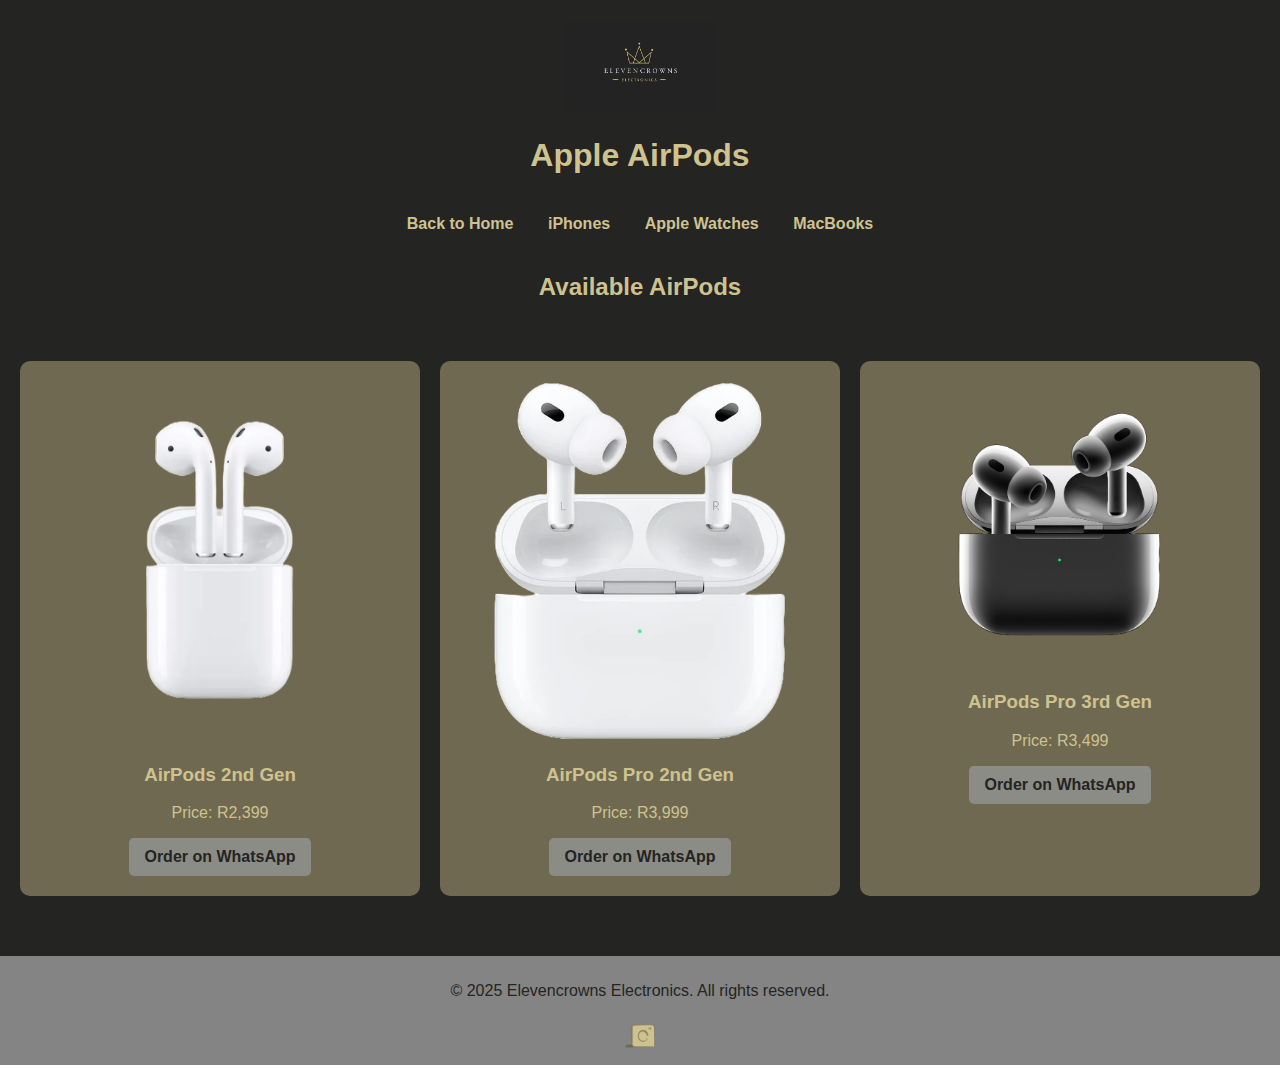
==== airpods.html @ 417bc778 "Add files via upload" ====
<!DOCTYPE html>
<html lang="en">
<head>
    <meta charset="UTF-8">
    <meta name="viewport" content="width=device-width, initial-scale=1.0">
    <title>AirPods - Elevencrowns Electronics</title>
    <link rel="stylesheet" href="styles1.css">
</head>
<body>
    <header>
        <div class="logo">
            <img src="Eleven.jpg" alt="Elevencrowns Electronics Logo">
        </div>
        <h1>Apple AirPods</h1>
    </header>

    <nav>
        <a href="index.html">Back to Home</a>
        <a href="iphones.html">iPhones</a>
        <a href="applewatches.html">Apple Watches</a>
        <a href="macbook.html">MacBooks</a>
    </nav>

    <main class="products">
        <h2>Available AirPods</h2>
        <div class="product-grid">
            <div class="product">
                <img src="a2g.png" alt="AirPods 2nd Gen">
                <h3>AirPods 2nd Gen</h3>
                <p>Price: R2,399</p>
                <a href="https://wa.me/yournumber?text=Hi,%20I%20am%20_______.%20I%20want%20to%20buy%20AirPods%202nd%20Gen" class="buy-btn">Order on WhatsApp</a>
            </div>

            <div class="product">
                <img src="ap2g.png" alt="AirPods Pro 2nd Gen">
                <h3>AirPods Pro 2nd Gen</h3>
                <p>Price: R3,999</p>
                <a href="https://wa.me/yournumber?text=Hi,%20I%20am%20_______.%20I%20want%20to%20buy%20AirPods%20Pro%202nd%20Gen" class="buy-btn">Order on WhatsApp</a>
            </div>

            <div class="product">
                <img src="ap3g.png" alt="AirPods Pro 3rd Gen">
                <h3>AirPods Pro 3rd Gen</h3>
                <p>Price: R3,499</p>
                <a href="https://wa.me/yournumber?text=Hi,%20I%20am%20_______.%20I%20want%20to%20buy%20AirPods%20Pro%203rd%20Gen" class="buy-btn">Order on WhatsApp</a>
            </div>
        </div>
    </main>

    <footer>
        <p>&copy; 2025 Elevencrowns Electronics. All rights reserved.</p>
        <a href="https://www.instagram.com/YOUR_INSTAGRAM_USERNAME" target="_blank">
            <img src="instagram.png" alt="Instagram" class="social-icon">
        </a>
    </footer>    
</body>
</html>
---- styles1.css ----
/* Ensure full-height layout */
html, body {
    height: 100%;
    margin: 0;
    padding: 0;
    display: flex;
    flex-direction: column;
    background-color: #242423;
    color: #cec28f;
    font-family: Arial, sans-serif;
    text-align: center;
    min-height: 100vh;
}

/* Make the main content take up remaining space */
main {
    flex: 1;
    padding: 20px;
}

/* Header styling */
header {
    padding: 20px;
}

.logo img {
    width: 150px;
}

/* Navigation bar */
nav {
    color: #cec28f;
    text-decoration: none;
    margin: 0 15px;
    font-weight: bold;
}

nav a {
    color: #cec28f;
    text-decoration: none;
    margin: 0 15px;
    font-weight: bold;
}

/* Category Grid */
.category-grid {
    display: flex;
    justify-content: center;
    gap: 20px;
    margin: 20px auto;
    max-width: 900px;
}

/* Each category */
.category {
    text-decoration: none;
    color: #cec28f;
    text-align: center;
    background-color: #706951;
    padding: 15px;
    border-radius: 10px;
    width: 250px;
    transition: transform 0.2s ease-in-out;
}

.category img {
    width: 100%;
    height: auto;
    border-radius: 10px;
}

/* Hover effect */
.category:hover {
    transform: scale(1.05);
    background-color: #8c8c87;
}

/* Product styling */
.product-grid {
    display: grid;
    grid-template-columns: repeat(3, 1fr); /* 4 products per row */
    gap: 20px; /* Space between products */
    justify-content: center;
    padding: 20px 0;
}

/* Ensure responsiveness for smaller screens */
@media (max-width: 1024px) {
    .product-grid {
        grid-template-columns: repeat(2, 1fr); /* 2 per row on tablets */
    }
}

@media (max-width: 768px) {
    .product-grid {
        grid-template-columns: repeat(1, 1fr); /* 1 per row on mobile */
    }
}


.product {
    background-color: #706951;
    padding: 20px;
    border-radius: 10px;
    max-width: 600px;
    margin: 20px auto;
}

.product img {
    width: 100%;
    border-radius: 10px;
}

/* Order button */
.buy-btn {
    display: inline-block;
    background-color: #8c8c87;
    color: #242423;
    padding: 10px 15px;
    text-decoration: none;
    border-radius: 5px;
    font-weight: bold;
}

.buy-btn:hover {
    background-color: #cec28f;
}

/* Contact section */
.contact {
    margin: 20px auto;
    padding: 20px;
    background-color: #706951;
    border-radius: 10px;
    max-width: 800px;
}

/* Sticky Footer */
footer {
    display: flex;
    justify-content: center;
    align-items: center;
    flex-direction: column;
    padding: 10px;
    background-color: #848484;
    color: #242423;
}

.social-icon {
    width: 30px; /* Adjust size as needed */
    height: auto;
    margin-top: 5px;
    transition: transform 0.3s ease;
}

.social-icon:hover {
    transform: scale(1.1); /* Slight zoom effect on hover */
}
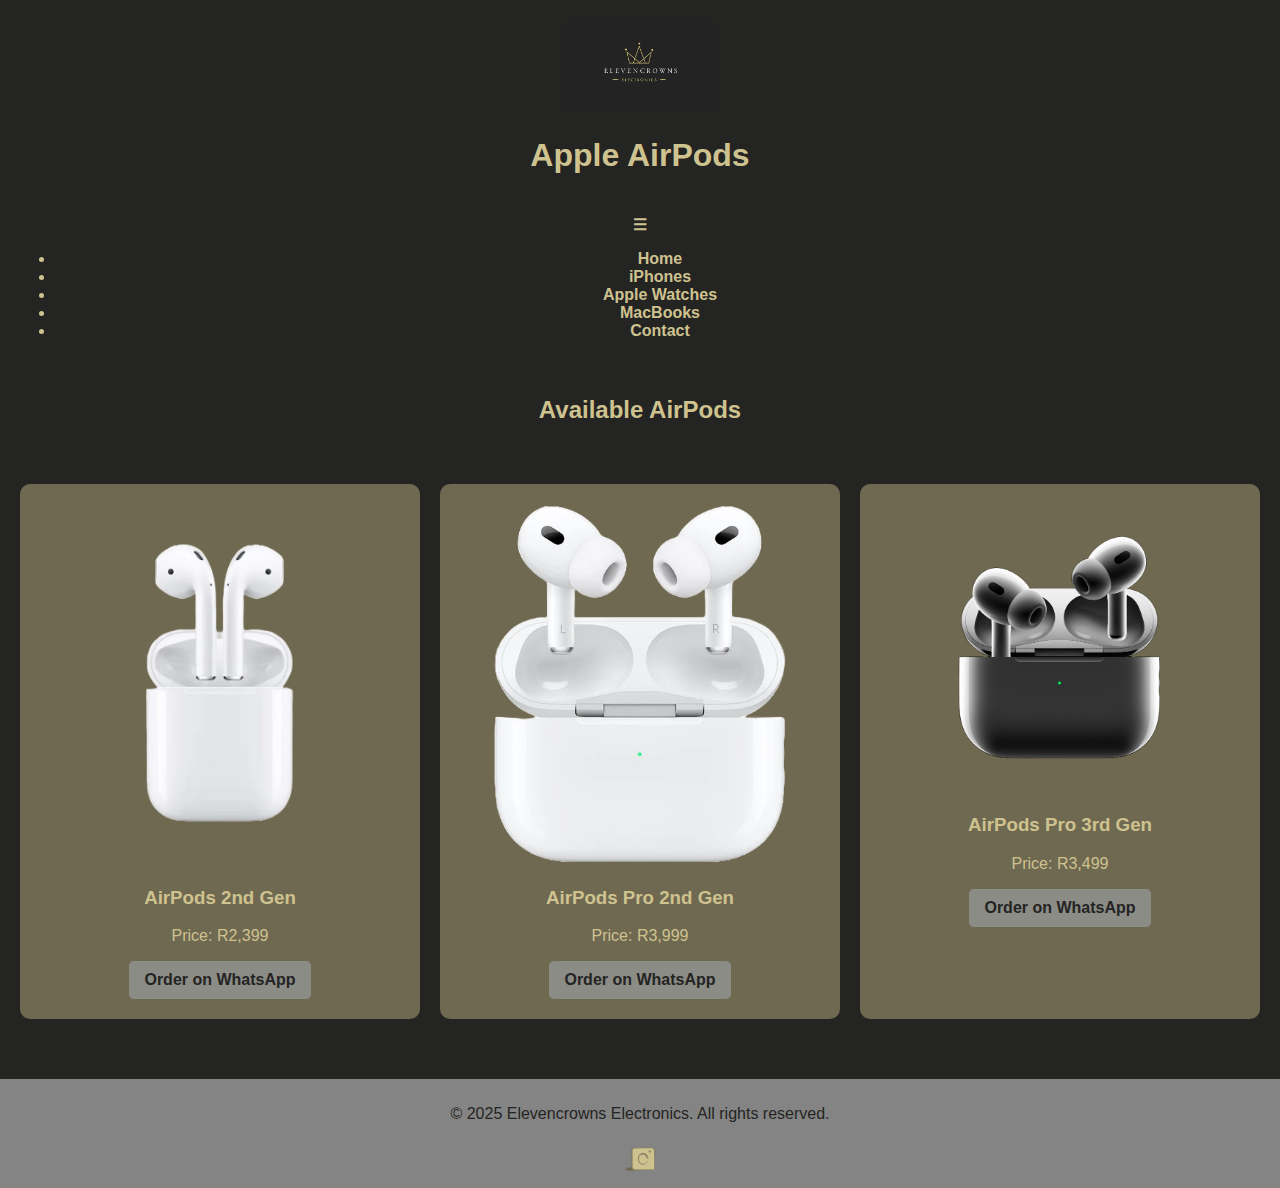
==== commit 8d061567: "Add files via upload" ====
--- a/airpods.html
+++ b/airpods.html
@@ -15,11 +15,15 @@
     </header>
 
     <nav>
-        <a href="index.html">Back to Home</a>
-        <a href="iphones.html">iPhones</a>
-        <a href="applewatches.html">Apple Watches</a>
-        <a href="macbook.html">MacBooks</a>
-    </nav>
+        <div class="menu-toggle" onclick="toggleMenu()">☰</div>
+        <ul class="nav-links">
+            <li><a href="index.html">Home</a></li>
+            <li><a href="iphones.html">iPhones</a></li>
+            <li><a href="applewatches.html">Apple Watches</a></li>
+            <li><a href="macbooks.html">MacBooks</a></li>
+            <li><a href="contact.html">Contact</a></li>
+        </ul>
+    </nav>    
 
     <main class="products">
         <h2>Available AirPods</h2>
@@ -28,21 +32,21 @@
                 <img src="a2g.png" alt="AirPods 2nd Gen">
                 <h3>AirPods 2nd Gen</h3>
                 <p>Price: R2,399</p>
-                <a href="https://wa.me/yournumber?text=Hi,%20I%20am%20_______.%20I%20want%20to%20buy%20AirPods%202nd%20Gen" class="buy-btn">Order on WhatsApp</a>
+                <a href="https://wa.me/27744481000?text=Hi,%20I%20am%20_______.%20I%20want%20to%20buy%20AirPods%202nd%20Gen" class="buy-btn">Order on WhatsApp</a>
             </div>
 
             <div class="product">
                 <img src="ap2g.png" alt="AirPods Pro 2nd Gen">
                 <h3>AirPods Pro 2nd Gen</h3>
                 <p>Price: R3,999</p>
-                <a href="https://wa.me/yournumber?text=Hi,%20I%20am%20_______.%20I%20want%20to%20buy%20AirPods%20Pro%202nd%20Gen" class="buy-btn">Order on WhatsApp</a>
+                <a href="https://wa.me/27744481000?text=Hi,%20I%20am%20_______.%20I%20want%20to%20buy%20AirPods%20Pro%202nd%20Gen" class="buy-btn">Order on WhatsApp</a>
             </div>
 
             <div class="product">
                 <img src="ap3g.png" alt="AirPods Pro 3rd Gen">
                 <h3>AirPods Pro 3rd Gen</h3>
                 <p>Price: R3,499</p>
-                <a href="https://wa.me/yournumber?text=Hi,%20I%20am%20_______.%20I%20want%20to%20buy%20AirPods%20Pro%203rd%20Gen" class="buy-btn">Order on WhatsApp</a>
+                <a href="https://wa.me/27744481000?text=Hi,%20I%20am%20_______.%20I%20want%20to%20buy%20AirPods%20Pro%203rd%20Gen" class="buy-btn">Order on WhatsApp</a>
             </div>
         </div>
     </main>
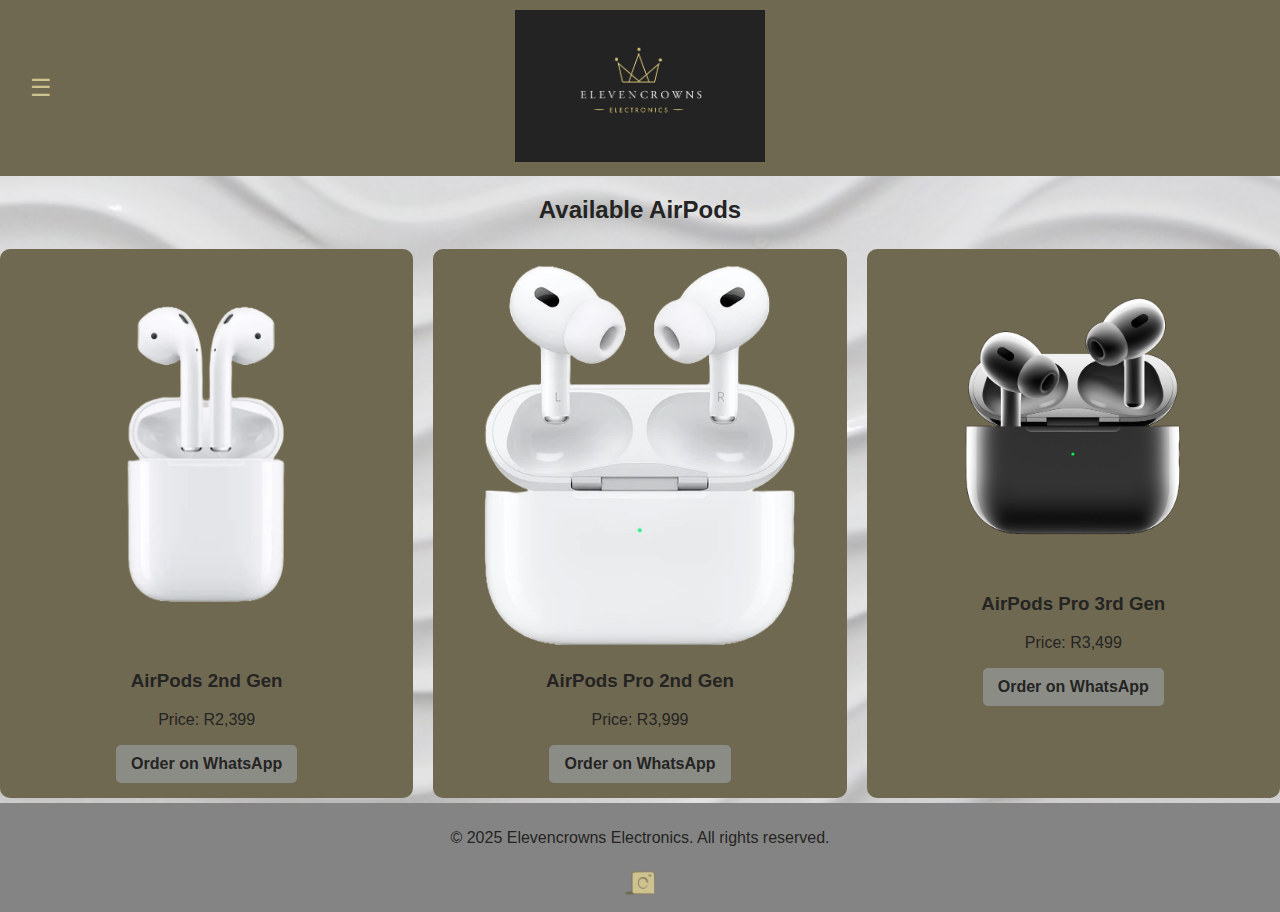
==== commit 1fff62f0: "Add files via upload" ====
--- a/airpods.html
+++ b/airpods.html
@@ -4,26 +4,25 @@
     <meta charset="UTF-8">
     <meta name="viewport" content="width=device-width, initial-scale=1.0">
     <title>AirPods - Elevencrowns Electronics</title>
-    <link rel="stylesheet" href="styles1.css">
+    <link rel="stylesheet" href="styles.css">
 </head>
 <body>
     <header>
+        <div class="menu-toggle" onclick="toggleMenu()">☰</div>
         <div class="logo">
             <img src="Eleven.jpg" alt="Elevencrowns Electronics Logo">
         </div>
-        <h1>Apple AirPods</h1>
     </header>
-
-    <nav>
-        <div class="menu-toggle" onclick="toggleMenu()">☰</div>
-        <ul class="nav-links">
+    
+    <nav class="dropdown-menu" id="menu">
+        <ul>
             <li><a href="index.html">Home</a></li>
             <li><a href="iphones.html">iPhones</a></li>
             <li><a href="applewatches.html">Apple Watches</a></li>
-            <li><a href="macbooks.html">MacBooks</a></li>
+            <li><a href="macbook.html">MacBooks</a></li>
             <li><a href="contact.html">Contact</a></li>
         </ul>
-    </nav>    
+    </nav>   
 
     <main class="products">
         <h2>Available AirPods</h2>
@@ -56,7 +55,23 @@
         <a href="https://www.instagram.com/YOUR_INSTAGRAM_USERNAME" target="_blank">
             <img src="instagram.png" alt="Instagram" class="social-icon">
         </a>
-    </footer>    
+    </footer> 
+    
+    <script>
+        function toggleMenu() {
+            var menu = document.getElementById("menu");
+            menu.style.display = (menu.style.display === "block") ? "none" : "block";
+        }
+    
+        // Close menu if clicking outside
+        document.addEventListener("click", function(event) {
+            var menu = document.getElementById("menu");
+            var toggle = document.querySelector(".menu-toggle");
+            if (!menu.contains(event.target) && !toggle.contains(event.target)) {
+                menu.style.display = "none";
+            }
+        });
+    </script>  
 </body>
 </html>
 
--- a/styles.css
+++ b/styles.css
@@ -0,0 +1,313 @@
+html, body {
+    height: 100%;
+    margin: 0;
+    display: flex;
+    flex-direction: column;
+    color: #cec28f;
+    font-family: Arial, sans-serif;
+    text-align: center;
+    min-height: 100vh;
+}
+
+body {
+    background-image: url('Background.png'); /* Use the uploaded image */
+    background-size: cover; /* Ensure it covers the full page */
+    background-position: center; /* Center the image */
+    background-attachment: fixed; /* Keep it fixed while scrolling */
+    background-repeat: no-repeat; /* Prevent tiling */
+    color: #242423; /* Adjust text color for readability */
+}
+
+
+header {
+    display: flex;
+    align-items: center;
+    justify-content: center;
+    position: relative;
+    padding: 10px 20px;
+    background-color: #706951;
+}
+
+/* NAVIGATION */
+nav {
+    background-color: #706951;
+    padding: 10px 20px;
+    display: flex;
+    align-items: center;
+    justify-content: space-between;
+    position: relative;
+}
+
+/* Container for menu and logo */
+.nav-container {
+    display: flex;
+    align-items: center;
+    gap: 15px; /* Space between menu and logo */
+}
+
+/* Hamburger Menu */
+.menu-toggle {
+    position: absolute;
+    left: 20px; /* Top-left position */
+    font-size: 24px;
+    color: #cec28f;
+    cursor: pointer;
+    padding: 10px;
+    border-radius: 5px;
+    transition: background 0.3s;
+}
+
+.menu-toggle:hover {
+    background-color: #cec28f;
+    color: #242423;
+}
+
+/* LOGO */
+.logo img {
+    width: 250px;
+    height: auto;
+}
+
+/* NAVIGATION MENU */
+.dropdown-menu {
+    display: none; /* Hidden by default */
+    position: absolute;
+    top: 50px; /* Position below the hamburger */
+    left: 0;
+    background-color: #706951;
+    width: 200px;
+    border-radius: 5px;
+    z-index: 1000;
+}
+
+.dropdown-menu ul {
+    list-style: none;
+    margin: 0;
+    padding: 0;
+}
+
+.dropdown-menu ul li {
+    padding: 15px;
+    text-align: left;
+}
+
+.dropdown-menu ul li a {
+    text-decoration: none;
+    color: #cec28f;
+    font-weight: bold;
+    display: block;
+}
+
+.dropdown-menu ul li a:hover {
+    background-color: #cec28f;
+    color: #242423;
+}
+
+/* RESPONSIVE DESIGN */
+@media (max-width: 768px) {
+    .menu-toggle {
+        font-size: 22px;
+    }
+
+    .dropdown-menu {
+        width: 180px;
+    }
+}
+
+/* Dropdown Menu */
+.nav-links {
+    list-style: none;
+    padding: 0;
+    margin: 0;
+    position: absolute;
+    left: 0;
+    top: 100%;
+    width: 200px;
+    background-color: #706951;
+    display: none; /* Hide menu by default */
+}
+
+/* Show menu when hovering */
+nav:hover .nav-links {
+    display: block;
+}
+
+/* Nav Links */
+.nav-links li {
+    padding: 15px;
+    text-align: left;
+}
+
+.nav-links a {
+    text-decoration: none;
+    color: #cec28f;
+    font-weight: bold;
+    display: block;
+}
+
+.nav-links a:hover {
+    background-color: #cec28f;
+    color: #242423;
+}
+
+/* Responsive Design */
+@media (max-width: 768px) {
+    nav {
+        flex-direction: column;
+        align-items: flex-start;
+    }
+
+    .nav-container {
+        width: 100%;
+        justify-content: space-between;
+    }
+
+    .nav-links {
+        width: 100%;
+    }
+}
+
+
+main {
+    flex: 1;
+}
+
+/* Categories Section */
+.categories {
+    text-align: center;
+    margin: 40px auto;
+    padding: 20px;
+}
+
+/* Ensure all 4 categories fit in one row */
+.category-grid {
+    display: grid;
+    grid-template-columns: repeat(4, 1fr); /* 4 equal columns */
+    gap: 20px; /* Space between items */
+    max-width: 1200px;
+    margin: 0 auto;
+}
+
+/* Individual category styling */
+.category {
+    text-align: center;
+    text-decoration: none;
+    color: #cec28f;
+    background-color: #706951;
+    padding: 15px;
+    border-radius: 10px;
+    transition: transform 0.3s ease-in-out;
+}
+
+/* Ensure images fit properly */
+.category img {
+    width: 100%; /* Ensure images fill the box */
+    max-width: 200px; /* Prevent oversized images */
+    border-radius: 10px;
+}
+
+/* Add hover effect */
+.category:hover {
+    transform: scale(1.05);
+    box-shadow: 0 4px 15px rgba(206, 194, 143, 0.6); /* Gold glow */
+    background-color: #8c8c87; /* Change background on hover */
+    color: #242423; /* Change text color */
+}
+
+/* Responsive Design: Two items per row on tablets */
+@media (max-width: 992px) {
+    .category-grid {
+        grid-template-columns: repeat(2, 1fr); /* 2 per row */
+    }
+}
+
+/* Responsive Design: Full width on mobile */
+@media (max-width: 600px) {
+    .category-grid {
+        grid-template-columns: repeat(1, 1fr); /* 1 per row */
+    }
+}
+
+.product-grid {
+    display: grid;
+    grid-template-columns: repeat(3, 1fr); /* 4 products per row */
+    gap: 20px; /* Space between products */
+    justify-content: center;
+    padding: 5px 0;
+    text-align: center;
+}
+
+/* Ensure responsiveness for smaller screens */
+@media (max-width: 1024px) {
+    .product-grid {
+        grid-template-columns: repeat(2, 1fr); /* 2 per row on tablets */
+    }
+}
+
+@media (max-width: 768px) {
+    .product-grid {
+        grid-template-columns: repeat(1, 1fr); /* 1 per row on mobile */
+    }
+}
+
+
+.product {
+    background-color: #706951;
+    padding: 15px;
+    border-radius: 10px;
+    transition: transform 0.3s ease, box-shadow 0.3s ease;
+}
+
+.product:hover {
+    transform: scale(1.01);
+    box-shadow: 0 4px 15px rgba(206, 194, 143, 0.6); /* Gold glow */
+    background-color: #8c8c87; /* Change background on hover */
+    color: #242423; /* Change text color */
+}
+
+.product img {
+    width: 100%;
+    border-radius: 10px;
+}
+
+/* Order button */
+.buy-btn {
+    display: inline-block;
+    background-color: #8c8c87;
+    color: #242423;
+    padding: 10px 15px;
+    text-decoration: none;
+    border-radius: 5px;
+    font-weight: bold;
+}
+
+.buy-btn:hover {
+    background-color: #cec28f;
+}
+
+.contact {
+    margin: 20px auto;
+    padding: 20px;
+    background-color: #706951;
+    border-radius: 10px;
+    max-width: 800px;
+}
+
+footer {
+    background-color: #848484;
+    color: #242423;
+    text-align: center;
+    padding: 10px;
+    margin-top: auto;
+}
+
+.social-icon {
+    width: 30px;
+    height: auto;
+    margin-top: 5px;
+    transition: transform 0.3s ease;
+}
+
+.social-icon:hover {
+    transform: scale(1.1);
+}
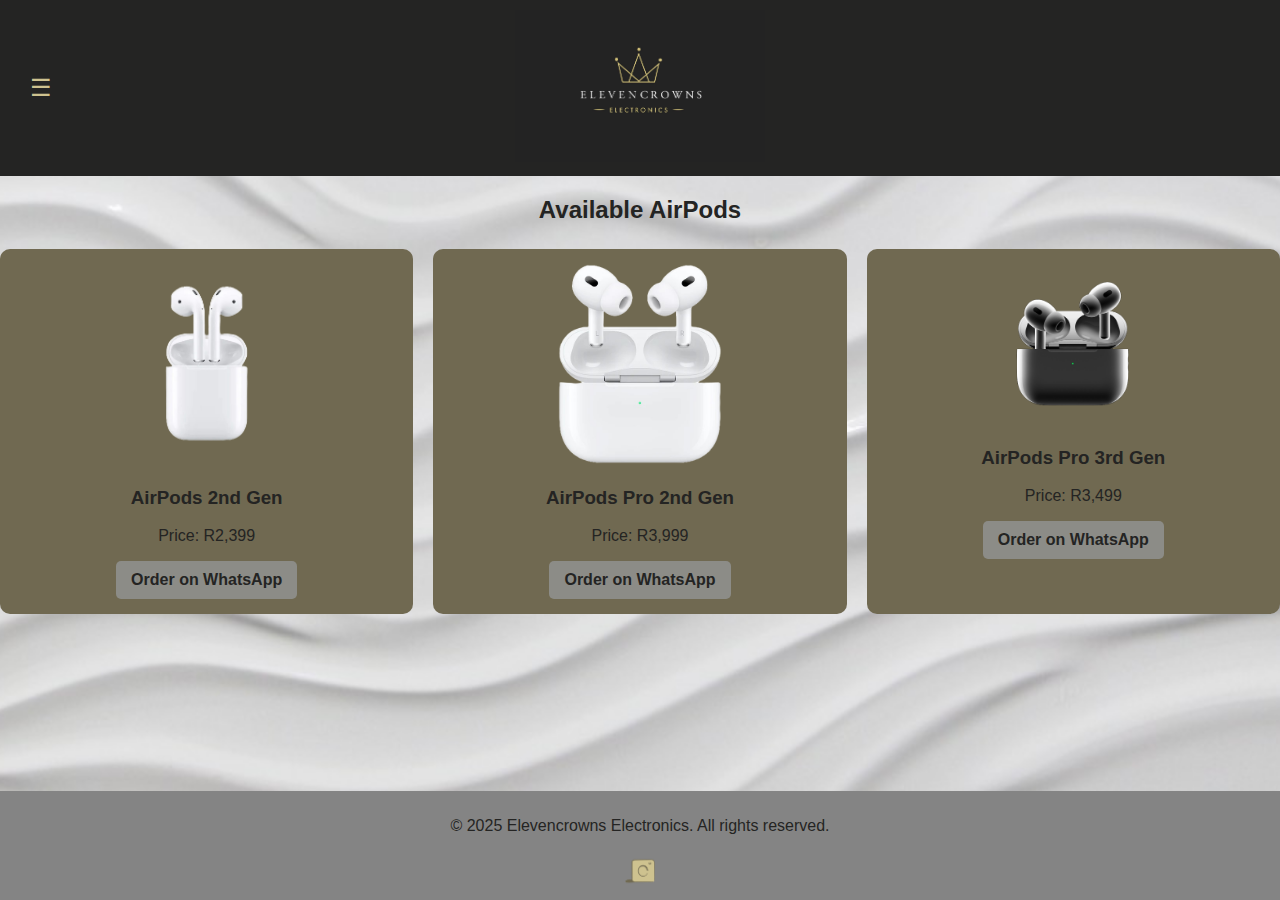
==== commit 5c7fab71: "Add files via upload" ====
--- a/airpods.html
+++ b/airpods.html
@@ -52,7 +52,7 @@
 
     <footer>
         <p>&copy; 2025 Elevencrowns Electronics. All rights reserved.</p>
-        <a href="https://www.instagram.com/YOUR_INSTAGRAM_USERNAME" target="_blank">
+        <a href="https://www.instagram.com/elevencrowns.electronics" target="_blank">
             <img src="instagram.png" alt="Instagram" class="social-icon">
         </a>
     </footer> 
@@ -74,4 +74,3 @@
     </script>  
 </body>
 </html>
-
--- a/styles.css
+++ b/styles.css
@@ -10,12 +10,12 @@
 }
 
 body {
-    background-image: url('Background.png'); /* Use the uploaded image */
-    background-size: cover; /* Ensure it covers the full page */
-    background-position: center; /* Center the image */
-    background-attachment: fixed; /* Keep it fixed while scrolling */
-    background-repeat: no-repeat; /* Prevent tiling */
-    color: #242423; /* Adjust text color for readability */
+    background-image: url('Background.png');
+    background-size: cover; 
+    background-position: center; 
+    background-attachment: fixed; 
+    background-repeat: no-repeat; 
+    color: #242423; 
 }
 
 
@@ -25,7 +25,7 @@
     justify-content: center;
     position: relative;
     padding: 10px 20px;
-    background-color: #706951;
+    background-color: #242423;
 }
 
 /* NAVIGATION */
@@ -42,13 +42,13 @@
 .nav-container {
     display: flex;
     align-items: center;
-    gap: 15px; /* Space between menu and logo */
+    gap: 15px; 
 }
 
 /* Hamburger Menu */
 .menu-toggle {
     position: absolute;
-    left: 20px; /* Top-left position */
+    left: 20px; 
     font-size: 24px;
     color: #cec28f;
     cursor: pointer;
@@ -68,13 +68,27 @@
     height: auto;
 }
 
+/* Adjust for tablets */
+@media screen and (max-width: 768px) {
+    .logo img {
+        width: 220px; 
+    }
+}
+
+/* Adjust for mobile devices */
+@media screen and (max-width: 480px) {
+    .logo img {
+        width: 200px; 
+    }
+}
+
 /* NAVIGATION MENU */
 .dropdown-menu {
-    display: none; /* Hidden by default */
+    display: none; 
     position: absolute;
-    top: 50px; /* Position below the hamburger */
+    top: 50px; 
     left: 0;
-    background-color: #706951;
+    background-color: #8c8c87;
     width: 200px;
     border-radius: 5px;
     z-index: 1000;
@@ -103,7 +117,6 @@
     color: #242423;
 }
 
-/* RESPONSIVE DESIGN */
 @media (max-width: 768px) {
     .menu-toggle {
         font-size: 22px;
@@ -114,7 +127,6 @@
     }
 }
 
-/* Dropdown Menu */
 .nav-links {
     list-style: none;
     padding: 0;
@@ -124,15 +136,13 @@
     top: 100%;
     width: 200px;
     background-color: #706951;
-    display: none; /* Hide menu by default */
-}
-
-/* Show menu when hovering */
+    display: none; 
+}
+
 nav:hover .nav-links {
     display: block;
 }
 
-/* Nav Links */
 .nav-links li {
     padding: 15px;
     text-align: left;
@@ -150,7 +160,6 @@
     color: #242423;
 }
 
-/* Responsive Design */
 @media (max-width: 768px) {
     nav {
         flex-direction: column;
@@ -179,16 +188,14 @@
     padding: 20px;
 }
 
-/* Ensure all 4 categories fit in one row */
 .category-grid {
     display: grid;
-    grid-template-columns: repeat(4, 1fr); /* 4 equal columns */
-    gap: 20px; /* Space between items */
+    grid-template-columns: repeat(4, 1fr); 
+    gap: 20px; 
     max-width: 1200px;
     margin: 0 auto;
 }
 
-/* Individual category styling */
 .category {
     text-align: center;
     text-decoration: none;
@@ -199,54 +206,64 @@
     transition: transform 0.3s ease-in-out;
 }
 
-/* Ensure images fit properly */
 .category img {
-    width: 100%; /* Ensure images fill the box */
-    max-width: 200px; /* Prevent oversized images */
-    border-radius: 10px;
-}
-
-/* Add hover effect */
+    width: 100%; 
+    max-width: 200px; 
+    border-radius: 10px;
+}
+
 .category:hover {
     transform: scale(1.05);
-    box-shadow: 0 4px 15px rgba(206, 194, 143, 0.6); /* Gold glow */
-    background-color: #8c8c87; /* Change background on hover */
-    color: #242423; /* Change text color */
-}
-
-/* Responsive Design: Two items per row on tablets */
+    box-shadow: 0 4px 15px rgba(206, 194, 143, 0.6); 
+    background-color: #8c8c87; 
+    color: #242423; 
+}
+
 @media (max-width: 992px) {
     .category-grid {
-        grid-template-columns: repeat(2, 1fr); /* 2 per row */
-    }
-}
-
-/* Responsive Design: Full width on mobile */
+        grid-template-columns: repeat(2, 1fr); 
+    }
+
+    .category img {
+        max-width: 100px;
+    }
+}
+
 @media (max-width: 600px) {
     .category-grid {
-        grid-template-columns: repeat(1, 1fr); /* 1 per row */
+        grid-template-columns: repeat(2, 1fr); 
+    }
+
+    .category img {
+        max-width: 50px;
     }
 }
 
 .product-grid {
     display: grid;
-    grid-template-columns: repeat(3, 1fr); /* 4 products per row */
-    gap: 20px; /* Space between products */
+    grid-template-columns: repeat(3, 1fr);
+    gap: 20px; 
     justify-content: center;
     padding: 5px 0;
     text-align: center;
 }
 
-/* Ensure responsiveness for smaller screens */
-@media (max-width: 1024px) {
+@media screen and (max-width: 768px) {
     .product-grid {
-        grid-template-columns: repeat(2, 1fr); /* 2 per row on tablets */
-    }
-}
-
-@media (max-width: 768px) {
+        grid-template-columns: repeat(3, 1fr); 
+    }
+    .product img {
+        max-width: 100px; 
+    }
+}
+
+/* Mobile View (1 product per row) */
+@media screen and (max-width: 480px) {
     .product-grid {
-        grid-template-columns: repeat(1, 1fr); /* 1 per row on mobile */
+        grid-template-columns: repeat(3, 1fr); 
+    }
+    .product img {
+        max-width: 50px; 
     }
 }
 
@@ -260,14 +277,15 @@
 
 .product:hover {
     transform: scale(1.01);
-    box-shadow: 0 4px 15px rgba(206, 194, 143, 0.6); /* Gold glow */
-    background-color: #8c8c87; /* Change background on hover */
-    color: #242423; /* Change text color */
+    box-shadow: 0 4px 15px rgba(206, 194, 143, 0.6); 
+    background-color: #8c8c87; 
+    color: #242423; 
 }
 
 .product img {
     width: 100%;
     border-radius: 10px;
+    max-width: 200px;
 }
 
 /* Order button */
@@ -310,4 +328,4 @@
 
 .social-icon:hover {
     transform: scale(1.1);
-}
+}